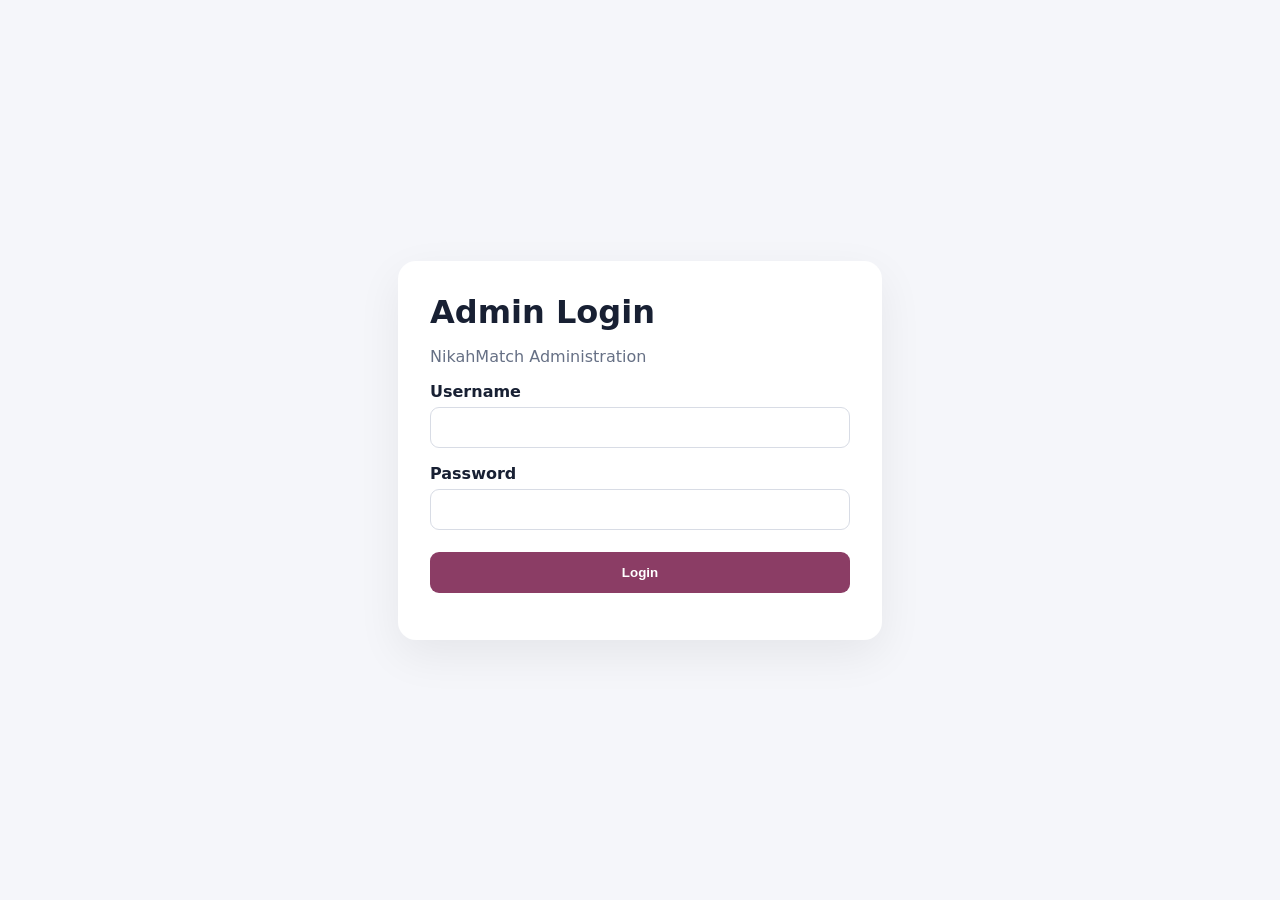
==== login.html @ 2669917e "Add files via upload" ====
<!doctype html>
<html lang="en">
<head>
<meta charset="UTF-8"><meta name="viewport" content="width=device-width,initial-scale=1">
<title>Admin Login — NikahMatch</title>
<style>
body{margin:0;font-family:system-ui,Arial;background:#f5f6fa;display:grid;place-items:center;min-height:100vh;color:#182033}
.box{background:white;padding:32px;border-radius:18px;width:min(420px,88%);box-shadow:0 15px 45px #0001}
h1{margin:0 0 8px}.muted{color:#667085}label{display:block;margin:16px 0 6px;font-weight:650}
input{width:100%;padding:12px;box-sizing:border-box;border:1px solid #d8dce5;border-radius:9px}
button{width:100%;margin-top:22px;padding:13px;border:0;border-radius:9px;background:#8b3d65;color:white;font-weight:700;cursor:pointer}
.msg{margin-top:15px;font-weight:650}
</style>
</head>
<body>
<div class="box">
  <h1>Admin Login</h1>
  <p class="muted">NikahMatch Administration</p>
  <form id="login">
    <label>Username</label><input id="user" autocomplete="username" required>
    <label>Password</label><input id="pass" type="password" autocomplete="current-password" required>
    <button>Login</button>
    <div class="msg" id="msg"></div>
  </form>
</div>
<script>
const ADMIN_USER = "FAHAD786";
const ADMIN_PASS = "Super9876@";
document.getElementById("login").addEventListener("submit", e=>{
  e.preventDefault();
  const ok=document.getElementById("user").value===ADMIN_USER &&
           document.getElementById("pass").value===ADMIN_PASS;
  document.getElementById("msg").textContent=ok
    ? "Login successful — connect this screen to the secure production Admin API."
    : "Invalid username or password.";
});
</script>
</body>
</html>
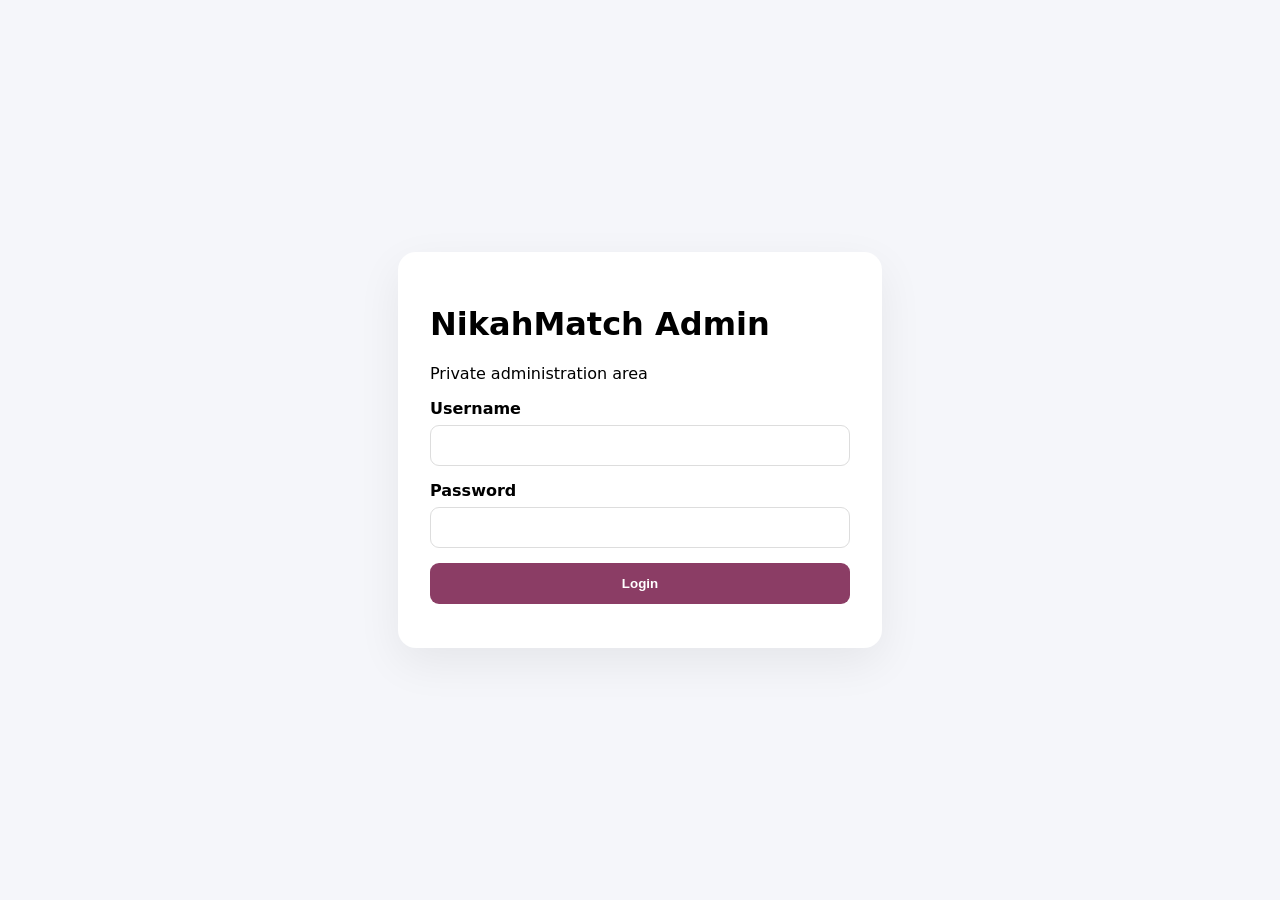
==== commit 140d1e04: "Add files via upload" ====
--- a/login.html
+++ b/login.html
@@ -1,39 +1,4 @@
-<!doctype html>
-<html lang="en">
-<head>
-<meta charset="UTF-8"><meta name="viewport" content="width=device-width,initial-scale=1">
-<title>Admin Login — NikahMatch</title>
-<style>
-body{margin:0;font-family:system-ui,Arial;background:#f5f6fa;display:grid;place-items:center;min-height:100vh;color:#182033}
-.box{background:white;padding:32px;border-radius:18px;width:min(420px,88%);box-shadow:0 15px 45px #0001}
-h1{margin:0 0 8px}.muted{color:#667085}label{display:block;margin:16px 0 6px;font-weight:650}
-input{width:100%;padding:12px;box-sizing:border-box;border:1px solid #d8dce5;border-radius:9px}
-button{width:100%;margin-top:22px;padding:13px;border:0;border-radius:9px;background:#8b3d65;color:white;font-weight:700;cursor:pointer}
-.msg{margin-top:15px;font-weight:650}
-</style>
-</head>
-<body>
-<div class="box">
-  <h1>Admin Login</h1>
-  <p class="muted">NikahMatch Administration</p>
-  <form id="login">
-    <label>Username</label><input id="user" autocomplete="username" required>
-    <label>Password</label><input id="pass" type="password" autocomplete="current-password" required>
-    <button>Login</button>
-    <div class="msg" id="msg"></div>
-  </form>
-</div>
-<script>
-const ADMIN_USER = "FAHAD786";
-const ADMIN_PASS = "Super9876@";
-document.getElementById("login").addEventListener("submit", e=>{
-  e.preventDefault();
-  const ok=document.getElementById("user").value===ADMIN_USER &&
-           document.getElementById("pass").value===ADMIN_PASS;
-  document.getElementById("msg").textContent=ok
-    ? "Login successful — connect this screen to the secure production Admin API."
-    : "Invalid username or password.";
-});
-</script>
-</body>
-</html>
+<!doctype html><meta charset="utf-8"><meta name="viewport" content="width=device-width,initial-scale=1"><title>NikahMatch Admin Login</title>
+<style>body{margin:0;font-family:system-ui;background:#f5f6fa;display:grid;place-items:center;min-height:100vh}.box{background:#fff;padding:32px;border-radius:18px;width:min(420px,88%);box-shadow:0 15px 45px #0001}input{display:block;width:100%;padding:12px;box-sizing:border-box;margin:7px 0 15px;border:1px solid #ddd;border-radius:9px}button{width:100%;padding:13px;background:#8b3d65;color:#fff;border:0;border-radius:9px;font-weight:700}.err{color:#b42318;margin-top:12px}</style>
+<div class="box"><h1>NikahMatch Admin</h1><p>Private administration area</p><form id="f"><b>Username</b><input id="u" required><b>Password</b><input id="p" type="password" required><button>Login</button><div id="e" class="err"></div></form></div>
+<script>const U="FAHAD786",P="Super9876@";f.onsubmit=e=>{e.preventDefault();if(u.value===U&&p.value===P){sessionStorage.nikahAdmin="1";location="dashboard.html"}else e.textContent="Invalid username or password."}</script>
